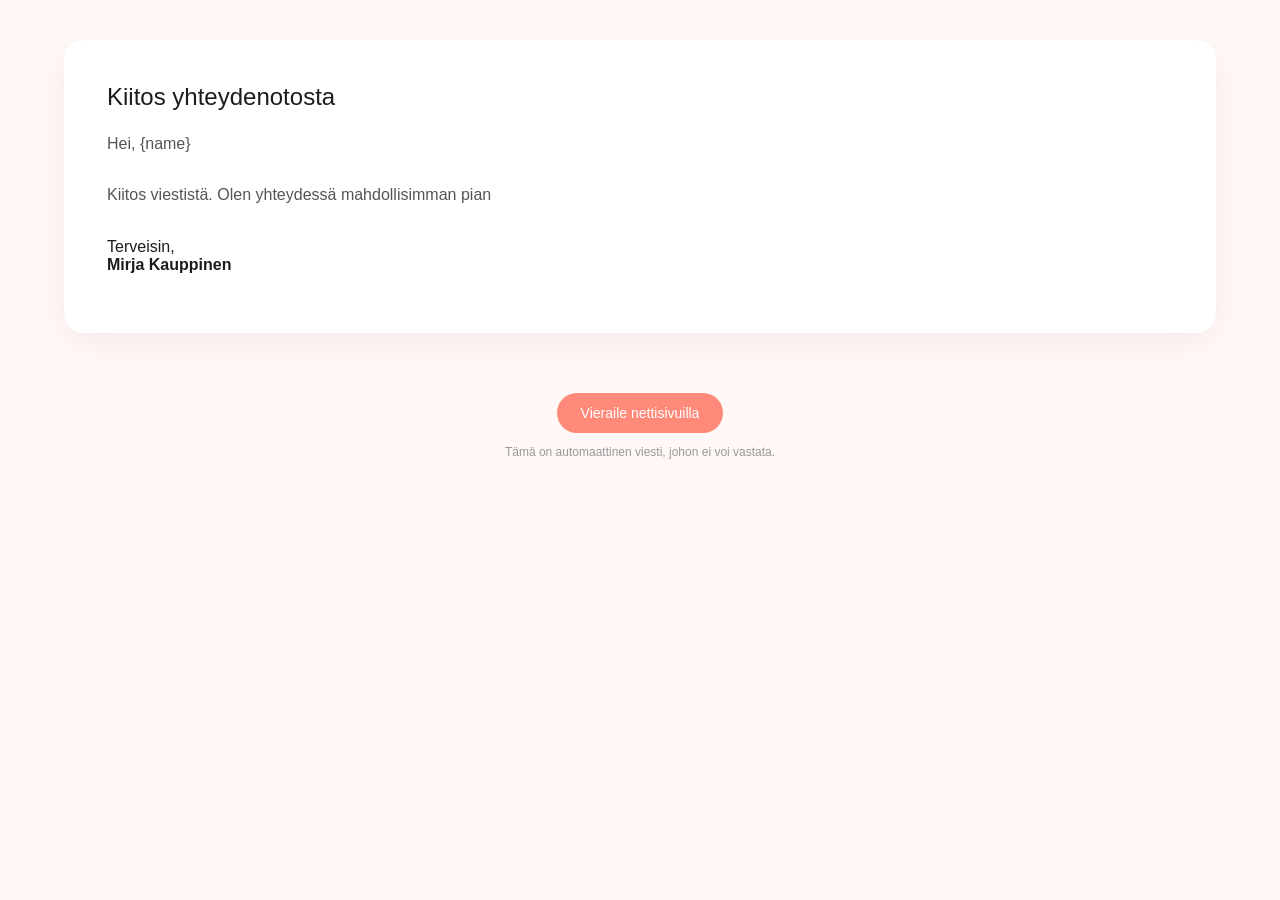
==== test.html @ 33347da3 "form test" ====
<!DOCTYPE html>
<html>
<body style="margin:0;padding:0;background:#FFF8F6;font-family:-apple-system,BlinkMacSystemFont,'Segoe UI',sans-serif;">

<table width="100%" cellpadding="0" cellspacing="0">
<tr>
<td align="center">

<!-- CARD -->

<table width="90%" max-width="500" style="background:#ffffff;border-radius:20px;padding:40px;margin:40px 20px;box-shadow:0 10px 30px rgba(0,0,0,0.05);">

<tr>
<td>

<!-- TITLE -->

<h1 style="margin:0;font-size:24px;font-weight:500;color:#1C1C1E;">
Kiitos yhteydenotosta
</h1>

<!-- TEXT -->

<p style="margin-top:20px;font-size:16px;color:#555;line-height:1.6;">
Hei, {name}<br><br>
Kiitos viestistä. Olen yhteydessä mahdollisimman pian
</p>

<!-- SIGNATURE -->

<p style="margin-top:30px;font-size:16px;color:#1C1C1E;">
Terveisin,<br>
<strong>Mirja Kauppinen</strong><br>
</p>

</td>
</tr>

</table>
<a href="https://yourwebsite.com"
style="display:inline-block;margin-top:20px;padding:12px 24px;background:#FF8A7A;color:white;text-decoration:none;border-radius:999px;font-size:14px;">
Vieraile nettisivuilla
</a>

<!-- FOOTER -->

<p style="font-size:12px;color:#999;margin-bottom:40px;">
Tämä on automaattinen viesti, johon ei voi vastata.
</p>

</td>
</tr>
</table>

</body>
</html>
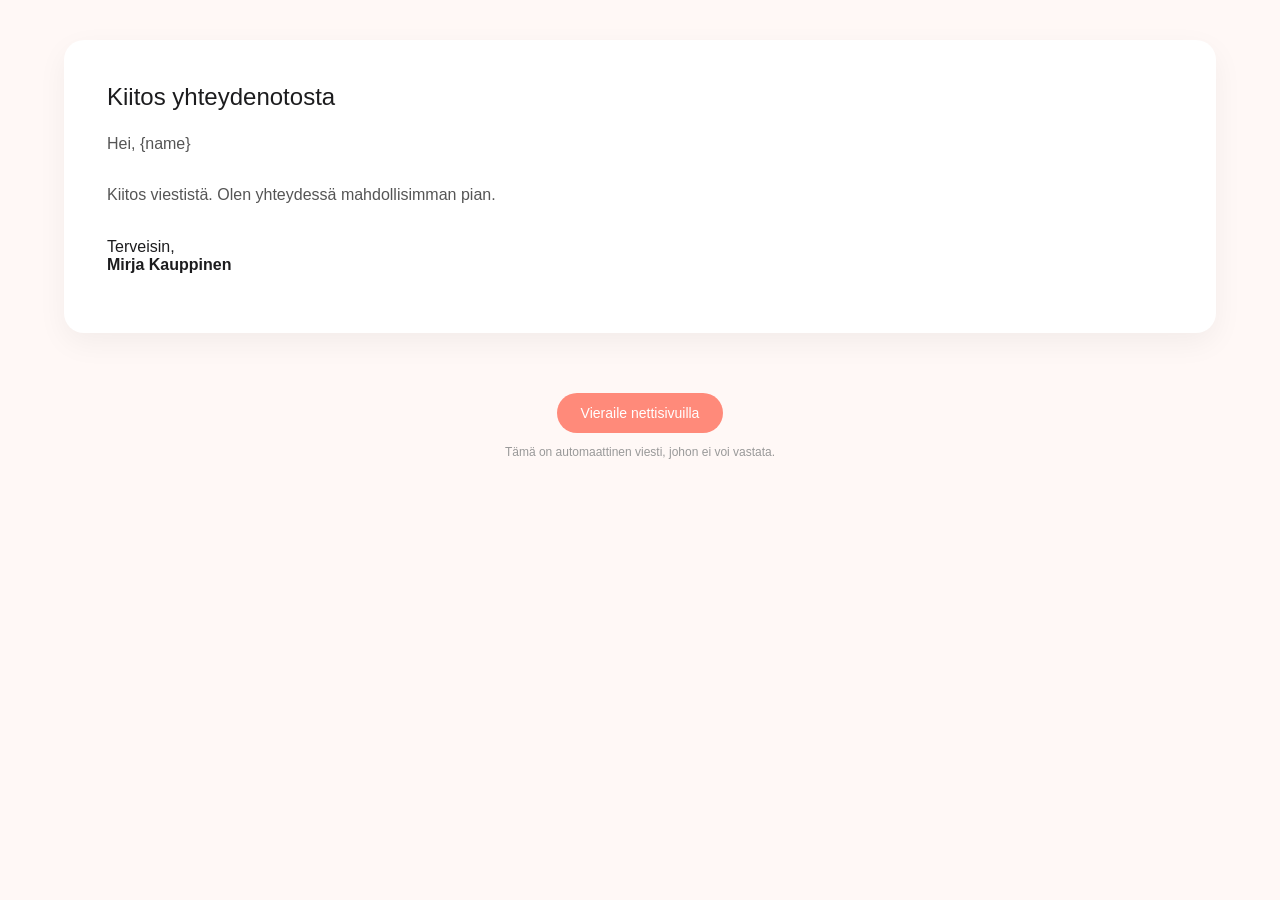
==== commit 6064a3a2: "uusin kuva" ====
--- a/test.html
+++ b/test.html
@@ -5,49 +5,30 @@
 <table width="100%" cellpadding="0" cellspacing="0">
 <tr>
 <td align="center">
-
-<!-- CARD -->
-
 <table width="90%" max-width="500" style="background:#ffffff;border-radius:20px;padding:40px;margin:40px 20px;box-shadow:0 10px 30px rgba(0,0,0,0.05);">
-
 <tr>
 <td>
-
-<!-- TITLE -->
-
 <h1 style="margin:0;font-size:24px;font-weight:500;color:#1C1C1E;">
 Kiitos yhteydenotosta
 </h1>
-
-<!-- TEXT -->
-
 <p style="margin-top:20px;font-size:16px;color:#555;line-height:1.6;">
 Hei, {name}<br><br>
-Kiitos viestistä. Olen yhteydessä mahdollisimman pian
+Kiitos viestistä. Olen yhteydessä mahdollisimman pian.
 </p>
-
-<!-- SIGNATURE -->
-
 <p style="margin-top:30px;font-size:16px;color:#1C1C1E;">
 Terveisin,<br>
 <strong>Mirja Kauppinen</strong><br>
 </p>
-
 </td>
 </tr>
-
 </table>
-<a href="https://yourwebsite.com"
+<a href="https://ronikauppinen.github.io/MIRJA/"
 style="display:inline-block;margin-top:20px;padding:12px 24px;background:#FF8A7A;color:white;text-decoration:none;border-radius:999px;font-size:14px;">
 Vieraile nettisivuilla
 </a>
-
-<!-- FOOTER -->
-
 <p style="font-size:12px;color:#999;margin-bottom:40px;">
 Tämä on automaattinen viesti, johon ei voi vastata.
 </p>
-
 </td>
 </tr>
 </table>
